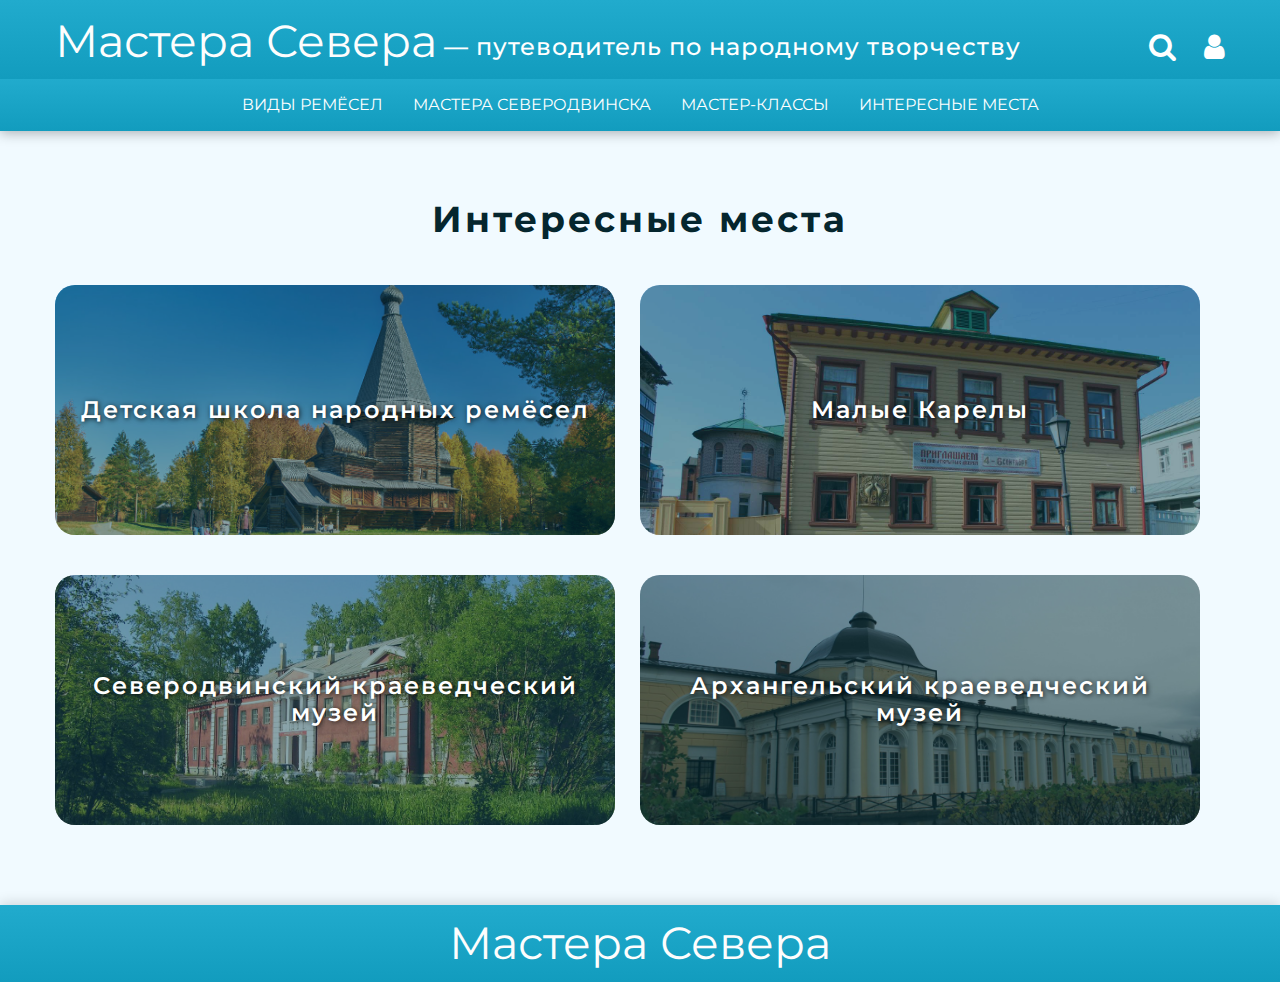
==== int-places.htm @ 3c2145d6 "Исправил фотографию в интересных местах" ====
<!DOCTYPE html>
<html lang="ru">
   <head>
      <meta charset="UTF-8">
      <meta name="viewport" content="width=device-width, initial-scale=1.0">
      <title>Интересные места</title>
      <link rel="preconnect" href="https://fonts.googleapis.com">
      <link rel="preconnect" href="https://fonts.gstatic.com" crossorigin>
      <link href="https://fonts.googleapis.com/css2?family=Montserrat:wght@400;700&display=swap" rel="stylesheet">
      <link rel="stylesheet" href="css/font-awesome.css">
      <link rel="stylesheet" href="css/normalize.css">
      <link rel="stylesheet" href="styles.css">
      <link rel="stylesheet" href="./css/card.css">
      <link rel="stylesheet" href="css/media.css">
   </head>
   <body>
      <div class="wrapper">
         <!-- "Хедер" сайта -->
      <header class="header">
         <div class="upper-header">
            <div class="center">
               <div class="upper-header__content">
                  <span class="site-title"><a href="./index.htm">Мастера Севера </a> <span>&nbsp;—&nbsp;путеводитель по народному творчеству</span></span>

                  <div class="user-block">
                     <a href="#"><i class="fa fa-search" aria-hidden="true"></i></a>
                     <a href="login.htm"><i class="fa fa-user" aria-hidden="true"></i></a>
                     <!-- <button class="m-menu">
                           <span class="line"></span>
                           <span class="line"></span>
                           <span class="line"></span>
                        </button> -->
                  </div>

                  <!-- <div class="upper-header_right">
                        <input type="text" class="search-input" placeholder="Поиск по сайту...">

                        <div class="log-panel">
                           <div class="entrance" aria-hidden="true">
                              <div class="modal-dialog">
                              <div class="modal-header">
                                 <h2>Вход</h2>
                                 <a href="#" class="btn-close closemodal" aria-hidden="true">&times;</a>
                              </div>
                              <div class="modal-body">
                                 <input type="text" name="user" placeholder="Логин" size="20" /><br>
                                 <input type="text" name="pass" placeholder="Пароль" size="20" /></div>
                              <div class="modal-footer">
                              
                                 <a href="#" class="btn">Войти</a>
                              </div>
                              </div>
                           </div>

                           <div class="registration" aria-hidden="true">
                              <div class="modal-dialog">
                              <div class="modal-header">
                                 <h2>Регистрация</h2>
                                 <a href="#" class="btn-close closemodal" aria-hidden="true">&times;</a>
                              </div>
                              <div class="modal-body">
                                 <input type="text" name="user" placeholder="Логин" size="20" /><br>
                                 <input type="text" name="pass" placeholder="Пароль" size="20" /></div>
                              <div class="modal-footer">
                              
                                 <a href="#" class="btn">Зарегистрироваться</a>
                              </div>
                              </div>
                           </div>
                           
                           <a href="#" class="nav-link modal-enter">Вход</a>
                           <a href="#" class="nav-link modal-reg">Регистрация</a>
                        </div>
                     </div> -->
               </div>
            </div>
         </div>

         <nav class="header-nav">
            <input type="checkbox" name="toggle" id="menu" class="menu-toggle">
            <label for="menu" class="menu-toggle"><i class="fa fa-bars"></i>Меню</label>
            <ul class="header-list">
               <!-- <li class="header-item">
                  <a href="./index.htm">Новости</a>
               </li> -->
               <li class="header-item">
                  <a href="top.htm">Виды ремёсел</a>
               </li>
               <!-- <li class="header-item">
                  <input type="checkbox" name="toggle" class="submenu-toggle" id="sub_m1">
                  <a href="top.htm">Виды изделий</a>
                  <label for="sub_m1" class="submenu-toggle"><i class="fa"></i></label>
                  <ul class="dropdown-list">
                     <li class="dropdown-item">
                        <a href="toys.htm">Игрушки</a>
                     </li>
                     <li class="dropdown-item">
                        <a href="#">Одежда</a>
                        <ul>
                           <li><a href="#">Юбки</a></li>
                           <li><a href="#">Брючки</a></li>
                           <li><a href="#">Сарафаны</a></li>
                        </ul>
                     </li>
                  </ul>
               </li>               
               <li class="header-item">
                  <input type="checkbox" name="toggle" class="submenu-toggle" id="sub_m2">
                  <a href="materials.htm">Материалы</a>
                  <label for="sub_m2" class="submenu-toggle"><i class="fa"></i></label>
                  <ul class="dropdown-list">
                     <li class="dropdown-item">
                        <a href="#">Древесина</a>
                     </li>
                     <li class="dropdown-item">
                        <a href="#">Мягкие материалы</a>
                     </li>
                  </ul>
               </li> -->
               <li class="header-item">
                  <!-- <input type="checkbox" name="toggle" class="submenu-toggle" id="sub_m3"> -->
                  <a href="./masters.htm">Мастера Северодвинска</a>
                  <!-- <label for="sub_m3" class="submenu-toggle"><i class="fa"></i></label> -->
                  <!-- <ul class="dropdown-list">
                           <li class="dropdown-item">
                              <a href="./balabanova.htm">Балабанова Ирина</a>
                           </li>
                           <li class="dropdown-item">
                              <a href="./gordon.htm">Гордон Елена</a>
                           </li>
                           <li class="dropdown-item">
                              <a href="./primakova.htm">Примакова Наталья</a>
                           </li>
                           <li class="dropdown-item">
                              <a href="./savchenko.htm">Савченко Лариса</a>
                           </li>
                           <li class="dropdown-item">
                              <a href="./torchova.htm">Торохова Анна</a>
                           </li>
                        </ul> -->
               </li>
               <!-- <li class="header-item">
                  <a href="#">Ярмарка Талантов</a>
               </li> -->
               <li class="header-item">
                  <a href="./master-class.htm">Мастер-классы</a>
               </li>
               <li class="header-item">
                  <a href="int-places.htm">Интересные места</a>
               </li>
               <li class="header-item user">
                     <a href="#" title="Поиск по сайту"><i class="fa fa-search" aria-hidden="true"></i></a>
                     <a href="login.htm" title="Об авторе"><i class="fa fa-user" aria-hidden="true"></i></a>
               </li>
            </ul>
         </nav>
      </header>

         <!-- Основной контент -->
         <main class="main">
            <div class="center">
               <div class="places">
                  <h1 class="places__title title">Интересные места</h1>
                  <div class="places__row">
                     <a href="http://школа-ремесел.рф/" target="_blank" id="ip-1" class="places__block">
                        <h2 class="block__title">Детская школа народных ремёсел</h2>
                     </a>
                     <a href="https://www.korely.ru/" target="_blank" id="ip-2" class="places__block">
                        <h2 class="block__title">Малые Карелы</h2>
                     </a>
                     <a href="http://musey29.ru/" id="ip-3" class="places__block">
                        <h2 class="block__title">Северодвинский краеведческий музей</h2>
                     </a>
                     <a href="https://kraeved29.ru/" id="ip-4" class="places__block">
                        <h2 class="block__title">Архангельский краеведческий музей</h2>
                     </a>
                  </div>
               </div>
            </div>
         </main>  
         
         <!-- Подвал сайта -->
         <footer class="footer">
            <div class="upper-footer">
               <div class="center">                  
                  <a class="footer-title" href="./index.htm">Мастера Севера</a>
               </div>
            </div>
         </footer>
      </div>
   <!-- Подключение скриптов -->
   <script src="js/mixitup.min.js"></script>
   <script src="js/main.js" defer></script>
   <script src="js/card.js" defer></script>
   <script>
      var mixer = mixitup(".types__row");
   </script>
   </body>
</html>
---- styles.css ----
/********** Глобальные свойства **********/
*::selection {
   background: rgb(0, 5, 48);
   color: #fff;
}

* {
   box-sizing: border-box;
   margin: 0;
   padding: 0;
}

body {
   font-family: sans-serif;
   line-height: 1.375rem;
   background-color: #f1faff;
   padding-top: 9.025rem;
   font-family: 'Montserrat', sans-serif;
}

body.lock {
   overflow: hidden;
}

html, body {
   height: 100%;
}

.nav-link:link,
.nav-link:visited {
   text-decoration: none;
   font-weight: 600;
   color: #fff;
}

.nav-link:hover,
.nav-link:active {
   text-decoration: underline;
}

.wrapper {
   min-height: 100%;
   display: flex;
   flex-direction: column;
}

.center {
   max-width: 1200px;
   padding: 0px 15px;
   margin: 0 auto;
}

[class*="__container"] {
   max-width: 1200px;
   padding: 0 15px;
   margin: 0 auto;
}

.clearfix {
   clear: both;
}

/********** Скроллбар **********/
::-webkit-scrollbar-button {
   background-image: url('');
   background-repeat: no-repeat;
   width: 6px;
   height: 0px
}

::-webkit-scrollbar-track {
   background-color: #f1faff;
   box-shadow: 0px 0px 3px rgb(190, 190, 190) inset;
   border-radius: 5px;
}

::-webkit-scrollbar-thumb {
   -webkit-border-radius: 5px;
   border-radius: 5px;
   background-color: #004d7ac0;
   background-image: url('https://yraaa.ru/_pu/24/59610063.png');
   background-position: center;
   background-repeat: no-repeat;
}

::-webkit-scrollbar-thumb:hover {
   background-color: #004e7a;
}

::-webkit-resizer {
   background-image: url('');
   background-repeat: no-repeat;
   width: 7px;
   height: 0px;
   border-radius: 5px;
}

::-webkit-scrollbar {
   width: 9px;
   border-radius: 5px;
}

/********** Верхний хедер **********/
.header {
   color: #fff;
   position: fixed;
   top: 0;
   left: 0;
   width: 100%;
   z-index: 3;
   box-shadow: 0px 2px 12px rgba(0, 0, 0, 0.3);
   transition: transform .5s ease;
}

.upper-header {
   background: -webkit-linear-gradient(top, #21ABCD 0%, #0c6b83 100%);
   background: -moz-linear-gradient(top, #21ABCD 0%, #129CBE 100%);
   background: -o-linear-gradient(top, #21ABCD 0%, #129CBE 100%);
   background: -ms-linear-gradient(top, #21ABCD 0%, #129CBE 100%);
   background: linear-gradient(to bottom, #21ABCD 0%, #129CBE 100%);
}

.upper-header__content {   
   line-height: 3.4375rem;
   display: flex;
   justify-content: space-between;
   padding: 1.2rem 0 0 0;
}

.header_hidden {
   transform: translateY(-4.91875rem);
}

.upper-header_right {
   display: flex;
   align-items: center;
   justify-content: flex-end;
}

.search-input {
   width: 80%;
   border-radius: 0.3125rem;
   border: 3px solid #c2e9ff;
   padding: 0.3125rem 1.875rem 0.3125rem 1rem;
   margin-right: 2rem;
   background: url(img/search__icon.svg) no-repeat;
   background-position: right 0.75rem center;
   background-color: #c2e9ff;
   color: #6d6d6d;
   outline: none;
   transition: background .5s ease;
}

.search-input.submenu {
   display: none;
}

.search-input:focus {
   background-color: #fff;
}
.site-title {
   display: flex;
}
.site-title a {
   font-size: 2.8rem;
   color: #fdfdfd;
   text-decoration: none;
   transition: text-shadow .3s ease;
   line-height: 1;
}

.site-title a:hover {
   text-shadow: 0 4px 4px #00389C;
   transition: all 0.4s ease-in-out;
}

.site-title span {
   font-size: 24px;
   font-weight: 500;
   letter-spacing: 1px;
}
.user-block>a {
   color: #fff;
   font-size: 1.8rem;
   transition: text-shadow .3s ease;
   position: relative;
}

.user-block>a:hover {
   text-shadow: 0 4px 4px #00389C;
   transition: all 0.2s ease-in-out;
}
.user-block>a:after {
   content: '';
   opacity: 0;
   transform: translateY(-100%);
}
.user-block>a:first-child:hover:after,
.user-block>a:last-child:hover:after {
   position: absolute;
   font-size: 16px;
   white-space: nowrap;
   top: 20px;
   right: -50px;
   text-shadow: none;
   opacity: 1;
   transform: translateY(0);
   transition: all 0.35s ease;
}
.user-block>a:first-child:hover:after {
   content: "Поиск по сайту";
}
.user-block>a:last-child:hover:after {
   content: "Об авторе";
}


.user-block>a:last-of-type {
   margin-left: 1.5rem;
}

/********** Нижний хедер **********/
.header-nav {
   background: -webkit-linear-gradient(top, #21ABCD 0%, #129CBE 100%);
   background: -moz-linear-gradient(top, #21ABCD 0%, #129CBE 100%);
   background: -o-linear-gradient(top, #21ABCD 0%, #129CBE 100%);
   background: -ms-linear-gradient(top, #21ABCD 0%, #129CBE 100%);
   background: linear-gradient(to bottom, #21ABCD 0%, #129CBE 100%);
}

.header-nav ul,
.header-nav ol {
   list-style: none;
}

.header-nav>ul {
   display: flex;
   justify-content: center;
}

.header-nav>ul li {
   position: relative;
}

.header-nav>ul li a {
   display: block;
   background: -webkit-linear-gradient(top, #21ABCD 0%, #129CBE 100%);
   background: -moz-linear-gradient(top, #21ABCD 0%, #129CBE 100%);
   background: -o-linear-gradient(top, #21ABCD 0%, #129CBE 100%);
   background: -ms-linear-gradient(top, #21ABCD 0%, #129CBE 100%);
   background: linear-gradient(to bottom, #21ABCD 0%, #129CBE 100%);
   padding: 15px;
   color: #ffffff;
   text-decoration: none;
   text-transform: uppercase;
   transition: all 0.3s ease;
}

.header-nav li a:hover {
   background: #073c49;
   box-shadow: 1px 5px 10px -5px black;
}

.header-nav li ul {
   position: absolute;
   min-width: 11.25rem;
   opacity: 0;
   display: none;
}

.header-nav li>ul li a {
   padding: 10px;
   text-transform: none;
   background: #0d7a96;
}

.header-nav li>ul li ul {
   position: absolute;
   right: -11.25rem;
   top: 0;
}

.header-nav li:hover>ul {
   display: block;
   opacity: 1;
}
/********** Карусель **********/
.owl-slide {
   position: relative;
}

.owl-slide:after {
   content: '';
   width: 100%;
   height: 100%;
   position: absolute;
   left: 0;
   top: 0;
   z-index: 1;
   background: #073c4977;
   transition: all 0.45s ease-out;
}

.owl-slide img {
   object-fit: cover;
   object-position: 50% 20%;
   height: 60vh;
}

.master-carousel {
   border-radius: 8px;
   max-width: 70vw;
   margin: auto;
}

.master-carousel img {
   border-radius: 8px;
   object-fit: cover;
   max-width: 100%;
   height: 35vh;
}

.owl-slide-text {
   font-family: "Montserrat";
   z-index: 2;
   display: inline-block;
   line-height: 120%;
   position: absolute;
   right: 5%;
   bottom: 5%;
   font-size: 1.5rem;
   color: #fff;
   background: #129cbec5;
   border: 2px solid #129cbec5;
   border-radius: 5px 25px 5px 25px;
   padding: 0.8rem 1.2rem;
   text-decoration: none;
   transition: all 0.2s ease-in-out;
}
.owl-slide-text:hover {
   background: #0e7994c5;
   text-shadow: 1px 1px 8px rgba(0, 0, 0, 0.6);
}

.master-slide-text {
   text-align: center;
   font-size: 1.2rem;
   font-weight: 500;
   line-height: 25px;
}

.owl-nav {
   position: absolute;
   width: 100%;
   height: 0px;
   top: 50%;
   z-index: 999;
}

.owl-next,
.owl-prev {
   position: absolute;
   top: -25px;
   width: 3rem;
   height: 3rem;
   border-radius: 50%;
   background: rgba(255, 255, 255, 0.4);
   text-align: center;
}

.owl-next:hover,
.owl-prev:hover {
   background: rgba(255, 255, 255, 0.8);
}

.owl-next {
   right: 10px;
}

.owl-prev {
   left: 10px;
}

.owl-prev span,
.owl-next span {
   font-size: 2.5rem;
   color: #004e7a;
}

/********** Основной контент **********/
.main,
.page {
   flex: 1 1 auto;
}
.main-index .center {
   max-width: 920px;
}
.site__greetings {
   color: #094352;
   text-align: justify;
}
.site__greetings .first {
   text-align: center;
   font-size: 1.7rem;
   font-weight: 700;
   margin-bottom: 1.5rem;
   margin-top: 1rem;
   line-height: 110%;
}


/* .post {
   font-family: -apple-system, BlinkMacSystemFont, 'Segoe UI', Roboto, Oxygen, Ubuntu, Cantarell, 'Open Sans', 'Helvetica Neue', sans-serif;
   background: #FFFFFF;
   box-shadow: 0px 2px 8px rgba(0, 0, 0, 0.15);
   border-radius: 5px;
   margin: 2rem 0;
   padding: 1.5rem;
}

.post-header {
   display: flex;
   justify-content: space-between;
   margin-bottom: 1rem;
}

.post-button {
   background-color: #fff;
   border: none;
}

.post-info {
   display: flex;
   align-items: center;
}

.user-avatar {
   width: 3rem;
   height: 3rem;
   margin-right: 0.75rem;
}

.post-author {
   width: 100%;
   color: #36220e;
   font-weight: bold;
   text-decoration: none;
}

.post-author:hover {
   width: 100%;
   color: #129CBE;
   font-weight: bold;
   text-decoration: none;
}

.user {
   display: flex;
}

.post-text {
   color: #595959;
   margin-bottom: 1rem;
   padding-right: 1.5rem;
}

.post-text a {
   color: #004e7a;
   text-decoration: underline;
}

.post-text a:hover {
   text-decoration: none;
}

.post-image {
   display: block;
   border: 1px solid #BFBFBF;
   filter: drop-shadow(0px 4px 4px rgba(0, 0, 0, 0.25));
   border-radius: 4px;
   width: 100%;
   margin: 0 auto;
}

.post-footer {
   display: flex;
   flex-wrap: wrap;
   justify-content: space-around;
}

.post-button-icon {
   width: 1.5rem;
   height: 1.5rem;
}

.post-footer::before {
   content: "";
   height: 1px;
   width: 100%;
   max-width: 100%;
   background-color: #E8E8E8;
   margin-bottom: 1rem;
   margin-top: 1rem;
} */

/********** Модальные окна **********/
.popup {
   position: fixed;
   width: 100%;
   height: 100%;
   top: 0;
   left: 0;
   z-index: 34;
   background: #0b3e4bb6;
   visibility: hidden;
   opacity: 0;
   transition: all 0.4s ease-in-out;
   overflow-x: hidden;
   overflow-y: auto;
   padding: 0 0 5% 0;
}
.popup.open {
   visibility: visible;
   opacity: 1;
}
.popup.open .popup__content {
   transform: translate(0, 0);
}
.popup__body {
   display: flex;
   min-height: 100%;
   align-items: center;
   justify-content: flex-start;
   flex-direction: column;
   padding: 10% 15px 0 15px;
}

.popup__content {
   background-color: rgb(240, 240, 240);
   max-width: 1100px;
   padding: 0.5rem 2rem 2rem;
   border-radius: 8px;
   position: relative;
   transform: translate(0, -100%);
   transition: all 0.4s ease-in-out;
}
.popup__info p {
   text-indent: 0.5rem;
   text-align: justify;
}
.popup__middle {
   display: flex;
   justify-content: space-between;
}
.popup__img {
   flex: 0 1 40%;
   box-shadow: 2px 2px 5px 5px rgba(60, 60, 60, 0.25);
   border-radius: 5px;
}
.popup__info {
   flex: 0 1 58%;
}
/* .popup__img img {
   width: 40%;
   float: right;
   box-shadow: 0 0 5px 5px rgba(63, 63, 63, 0.2);
   border-radius: 5px;
   object-fit: cover;
} */

.popup__header {
   text-align: center;
   margin-bottom: 2rem;
   line-height: 1.8rem;
}
.popup__close {
   position: absolute;
   top: 1rem;
   right: 1rem;
}
/* .btn-close {
   color: #004d7abd;
   font-size: 1.875rem;
   text-decoration: none;
   padding: 15px;
   position: absolute;
   right: 7px;
   top: 0;
}

.btn-close:hover {
   color: #004e7a;
}

.entrance.opened .modal-dialog,
.registration.opened .modal-dialog {
   transform: translateY(300%)
}

.modal-dialog {
   background: #fefefe;
   border: #333333 solid 0px;
   border-radius: 10px;
   padding: 5px;
   margin-left: -200px;
   text-align: center;
   position: fixed;
   left: 50%;
   top: -100%;
   z-index: 11;
   width: 28%;
   box-shadow: 0 5px 10px rgba(0, 0, 0, 0.3);
   transform: translate(0, -300%);
   transition: transform 0.7s ease;
}

.modal-body {
   padding: 20px;
}

.modal-body input {
   width: 80%;
   padding: 10px 15px;
   border: 1px solid #ddd;
   color: #888;
   outline: 0;
   font-weight: bold;
   margin-top: 10px;
   border-radius: 10px;
}

.modal-header,
.modal-footer {
   padding: 10px 20px;
}

.modal-header {
   border-bottom: #eeeeee solid 1px;
}

.modal-header h2 {
   font-size: 1.25rem;
   color: #333;
}

.btn {
   background: #004d7abd;
   border-radius: 4px;
   color: #fff;
   display: inline-block;
   text-align: center;
   transition: background .5s ease;
   line-height: 2.5rem;
   padding: 0 1.5rem 0 1.5rem;
}

.btn:hover {
   background: #004e7a;
} */

/********** Подвал сайта **********/
.upper-footer {
   /* width: 100%; */
   background: -webkit-linear-gradient(top, #21ABCD 0%, #129CBE 100%);
   background: -moz-linear-gradient(top, #21ABCD 0%, #129CBE 100%);
   background: -o-linear-gradient(top, #21ABCD 0%, #129CBE 100%);
   background: -ms-linear-gradient(top, #21ABCD 0%, #129CBE 100%);
   background: linear-gradient(to bottom, #21ABCD 0%, #129CBE 100%);
   padding: 1rem;
   box-shadow: 0px -2px 12px rgba(0, 0, 0, 0.15);
   margin-top: 5rem;
   display: flex;
   align-items: center;
   justify-content: center;
}
.footer-title {
   font-size: 2.8rem;
   color: #fdfdfd;
   text-decoration: none;
   transition: text-shadow .3s ease;
   line-height: 1;
}
.footer-title:hover {
   text-shadow: 0 4px 4px #00389C;
   transition: all 0.4s ease-in-out;
}
@media(max-width: 360px) {
   .footer-title {
      font-size: 2rem;
   }
}

/* .footer .center {
      display: flex;
      align-items: center;
      justify-content: space-between;
   } */
.foot-list {
   list-style-type: none;
   display: flex;
   justify-content: center;
}

.foot-item:not(:last-child) {
   margin-right: 2rem;
}

.foot-contact ul li i {
   margin-right: 0.5rem;
   font-size: 1.6rem;
   color: #00225e;
}

/* .foot-header {
   font-family: -apple-system, BlinkMacSystemFont, 'Segoe UI', Roboto, Oxygen, Ubuntu, Cantarell, 'Open Sans', 'Helvetica Neue', sans-serif;
   color: #003553;
   font-size: 1.4rem;
   margin-bottom: 0.2rem;
} */
/* .foot-contact ul li:not(:last-child) {
   margin-bottom: 0.8rem;
} */
.lower-footer {
   background: linear-gradient(to bottom, #003366 0%, #002457 100%);
   background: -webkit-gradient(linear, left top, left bottom, color-stop(0%, #003366), color-stop(100%, #002457));
   background: -webkit-linear-gradient(top, #003366 0%, #002457 100%);
   background: -moz-linear-gradient(top, #003366 0%, #002457 100%);
   background: -o-linear-gradient(top, #003366 0%, #002457 100%);
   background: -ms-linear-gradient(top, #003366 0%, #002457 100%);
   padding-right: 2rem;
   text-align: right;
   color: lightgrey;
   font-family: monospace;
}

.m-menu {
   flex-direction: column;
   border: none;
   width: 16px;
   height: 16px;
   background-color: transparent;
   justify-content: space-around;
   margin-left: 4px;
   display: none;
}

.m-menu .line {
   width: 100%;
   height: 2px;
   background: #fff;
}

/********** Карточки направлений **********/
.title {
   text-align: center;
   color: #05262e;
   font-weight: 700;
   margin-top: 3.5rem;
   margin-bottom: 2.8rem;
   font-size: 36px;
   line-height: 110%;
   letter-spacing: 3px;
}

.types__row,
.masters__row {
   display: flex;
   flex-wrap: wrap;
}

#im-1 {
   background: url(img/types/1.webp) top center/cover no-repeat;
}
#mr-1,
#pi-1 {
   background: url(img/masters/balabanova.jpg) center 20%/cover no-repeat;
}
#ip-1 {
   background: url(img/int-places/01.jfif) center center/cover no-repeat;
}
#im-2 {
   background: url(img/types/2.webp) top center/cover no-repeat;
}
#ip-2 {
   background: url(img/int-places/02.jpg) top center/cover no-repeat;
}
#mr-2,
#pi-2 {
   background: url(img/masters/gordon.jpg) center 20%/cover no-repeat;
}
#im-3 {
   background: url(img/types/3.webp) top center/cover no-repeat;
}
#ip-3 {
   background: url(img/int-places/03.jfif) center center/cover no-repeat;
}
#mr-3,
#pi-3 {
   background: url(img/masters/primakova.jpg) center 10%/cover no-repeat;
}
#im-4 {
   background: url(img/types/4.webp) top center/cover no-repeat;
}
#ip-4 {
   background: url(img/int-places/04.jpg) center center/cover no-repeat;
}
#mr-4 {
   background: url(img/masters/savchenko.jpg) center 20%/cover no-repeat;
}
#pi-4 {
   background: url(img/masters/savchenko-main.jpg) center 20%/cover no-repeat;
}
#im-5 {
   background: url(img/types/5.webp) top center/cover no-repeat;
}
#mr-5 {
   background: url(img/masters/torochova.jpg) center 20%/cover no-repeat;
}
#pi-5 {
   background: url(img/masters/torochova-main.jpg) center 20%/cover no-repeat;
}
#im-6 {
   background: url(img/types/6.webp) top center/cover no-repeat;
}
#im-7 {
   background: url(img/types/7.webp) top center/cover no-repeat;
}
#im-8 {
   background: url(img/types/8.webp) top center/cover no-repeat;
}
#im-9 {
   background: url(img/types/9.webp) top center/cover no-repeat;
}
#im-10 {
   background: url(img/types/10.webp) top center/cover no-repeat;
}
#im-11 {
   background: url(img/types/11.webp) top center/cover no-repeat;
}
#im-12 {
   background: url(img/types/12.webp) top center/cover no-repeat;
}
#im-13 {
   background: url(img/types/13.webp) top center/cover no-repeat;
}
#im-14 {
   background: url(img/types/14.webp) top center/cover no-repeat;
}
#im-15 {
   background: url(img/types/15.webp) top center/cover no-repeat;
}

.types__row .block,
.masters__row .block {
   text-decoration: none;
   width: 31.333333%;
   height: 250px;
   overflow: hidden;
   margin-bottom: 2%;
   margin-right: 2%;
   position: relative;
   border-radius: 2%;
   box-shadow: 0 0 10px 5px rgba(0, 0, 0, 0.2);
}
.masters__row .block {
   height: 320px;   
   width: 31.333333%;
   display: flex;
   flex-direction: column;
   align-items: center;
   justify-content: flex-end;
   padding-bottom: 5%;
}
.types__row .block:after,
.masters__row .block:after {
   content: '';
   width: 100%;
   height: 100%;
   position: absolute;
   left: 0;
   top: 0;
   z-index: 1;
   transition: all 0.35s ease;
   background: #073c4977;
}
.types__row .block:hover,
.masters__row .block:hover {
   box-shadow: 0 0 10px 5px rgba(0, 0, 0, 0.4);
   transition: all 0.4s ease;
}
.masters__row .block:hover .block__info {
   opacity: 1;
   visibility: visible;
   transform: translate(0, 0);
}
.types__row .block:hover:after {
   background: #073c4948;
}

.types__row .block__title {
   text-align: center;
   color: #fff;
   font-family: "Montserrat";
   font-weight: 600;
   letter-spacing: 2px;
   position: relative;
   top: 50%;
   left: 50%;
   z-index: 2;
   transform: translate(-50%, -50%);
   user-select: none;
   text-shadow: 1px 1px 5px rgba(0, 0, 0, 0.8);
   line-height: 110%;
   padding: 0 1rem;
}
.masters__row .block__info,
.masters__row .block__title {
   position: relative;
   z-index: 2;
   color: #fff;
   text-shadow: 1px 1px 5px rgba(0, 0, 0, 0.8);
}
.masters__row .block__title {
   text-align: center;
   padding-bottom: 1.2rem;
}
.masters__row .block__info {
   opacity: 0;
   visibility: hidden;
   transform: translate(0, 100%);
   transition: all 0.4s ease-in-out;
}

.masters__row .block__info i {
   padding-right: 0.5rem;
}

.masters__row .block__info p:not(:last-child) {
   padding-bottom: 0.2rem;
}

.masters__row .block__info p:first-child {
   padding-bottom: 1.2rem;
}
.masters__row .block__info p:not(:first-child) {
   text-align: center;
}
.masters__row .block__info span {
   font-weight: 600;
}

.types__filters {
   padding-bottom: 1rem;
}

.filters__title {
   text-align: left;
   color: #05262e;
   font-weight: 700;
   margin-bottom: 0.4rem;
   line-height: 105%;
}

.types__button {
   outline: none;
   background: #1a849e;
   border: none;
   border-radius: 30px;
   padding: 8px 15px;
   margin-bottom: 1%;
   color: #fff;
   transition: all 0.35s ease-in-out;
}
.types__button:hover {
   cursor: pointer;
   background: #1a849ed2;
}
.types__button:focus,
.types__button:visited {
   background: #0b3b47;
}

.types__button:not(:last-child) {
   margin-right: 0.5rem;
}

.gallery-item {
   margin: 20px 15px 0;
   display: inline-block;
   max-width: 30%;
}
.gallery-item img {
   max-width: 100%;
}

/* Мастер-классы */
.master-class {
}
.master-class__body {
}
.item-master-class {
   display: flex;
   align-items: center;
   justify-content: space-between;
   padding: 1.5rem 2rem;
   background-color: #efefef;
   box-shadow: 0 5px 20px rgba(0, 0, 0, 0.1);
   transition: box-shadow 0.6s ease;
   border-radius: 5px;
   margin-bottom: 30px;
}
.master-class__item:hover {
   box-shadow: 0 5px 20px rgba(0, 0, 0, 0.3);
}
.item-master-class__title {
   margin-bottom: 1.2em;
}
.item-master-class__link-title {
   color: #05262e;
   font-weight: 700;
   text-decoration: none;
}
.item-master-class__link-title:hover {
   text-decoration: underline;
}
.item-master-class__text {
   padding-right: 30px;
   flex: 0 1 600px;
}
.item-master-class__image {
   flex: 1 0 350px;
}
.item-master-class__image img {
   max-width: 100%;
   object-fit: contain;
   border-radius: 2px;
}

/* Интересные места */
.places {
}
.places__row {
   display: grid;
   grid-template-columns: repeat(auto-fit, minmax(290px, calc(50% - 25px)));
   row-gap: 40px;
   column-gap: 25px;
}
.places__block {
   display: flex;
   align-items: center;
   justify-content: center;
   height: 250px;
   text-decoration: none;
   position: relative;
   z-index: 2;
   border-radius: 20px;
   transition: box-shadow 0.4s ease;
}
.block__title {
   color: #fff;
   font-family: "Montserrat";
   font-weight: 600;
   letter-spacing: 2px;
   user-select: none;
   text-shadow: 1px 1px 5px rgba(0, 0, 0, 0.8);
   line-height: 110%;
   padding: 0 1rem;
   position: relative;
   z-index: 2;
   text-align: center;
}
.places__block::after {
   content: '';
   width: 100%;
   height: 100%;
   position: absolute;
   left: 0;
   top: 0;
   z-index: 1;
   transition: background 0.35s ease;
   background: #073c4977;
   border-radius: 20px;
}

.places__block:hover::after {
   background: #073c4948;
}

.places__block:hover {
   box-shadow: 0 0 10px 5px rgba(0, 0, 0, 0.4);
}
---- css/card.css ----
.card-section {
   flex: 1 1 auto;
}
.cards {
   display: flex;
   flex-wrap: wrap;
   padding-top: 2rem;
}
.card > * {
   margin: 0;
   padding: 0;
   box-sizing: border-box;
}
.card-link {
   flex: 0 1 32.5%;
   text-decoration: none;
   margin-bottom: 1.25%;
}
.card-link > div {
   -webkit-box-shadow: 2px 1px 2px 0 rgb(7 60 73 / 40%);
   box-shadow: 2px 1px 2px 0 rgb(7 60 73 / 40%);
   transition: all 0.4s ease;
}
.card-link:not(:nth-child(3n)) {
   margin-right: 1.25%;
}
.card-link > div:hover {
   -webkit-box-shadow: 2px 8px 8px 0 rgb(7 60 73 / 7%), 2px 29px 26px 0 rgb(7 60 73 / 12%);
   box-shadow: 2px 8px 8px 0 rgb(7 60 73 / 7%), 2px 29px 26px 0 rgb(7 60 73 / 12%);
}
.card,
.card-link > div {
   margin-bottom: 2%;
   border-radius: 5px;
   background: linear-gradient(to bottom, #0095B6 0%, #0086A7 100%);
   background: -webkit-gradient(linear, left top, left bottom, color-stop(0%, #0095B6), color-stop(100%, #0086A7));
   background: -webkit-linear-gradient(top, #0095B6 0%, #0086A7 100%);
   background: -moz-linear-gradient(top, #0095B6 0%, #0086A7 100%);
   background: -o-linear-gradient(top, #0095B6 0%, #0086A7 100%);
   background: -ms-linear-gradient(top, #0095B6 0%, #0086A7 100%);
   color: #fff;
   font-family: -apple-system, BlinkMacSystemFont, 'Segoe UI', Roboto, Oxygen, Ubuntu, Cantarell, 'Open Sans', 'Helvetica Neue', sans-serif;
   overflow: hidden;
   transition: box-shadow .3s ease;
   text-align: center;
}
.card:hover {   
   box-shadow: 2px 2px 5px black;
}
   .card h1 {
      font-size: 1.4rem;
      margin: 0;
      text-transform: uppercase;
      position: absolute;
   }
   .card-link h2 {
      font-size: 1.25rem;
      font-weight: 700;
   }
   .card-description div:not(:last-child),
   .card-description_toys div:not(:last-child){
      margin-bottom: 0.5rem;
   }
   .card-description div a,
   .card-description_toys div a {
      color: #fff;
      margin-left: 0.2rem;
   }
   .card-description div a:hover,
   .card-description_toys div a:hover {
      text-decoration: none;
   }
   .card-description div i,
   .card-description_toys div i {
      font-size: 1.2rem;
   }
   .detailed {
      margin-top: 1rem;
   }
   .card-description .detailed a,
   .card-description_toys .detailed a {
      text-decoration: none;
      font-weight: bold;
      color: #fff;
      background: rgba(255, 255, 255, 0.15);
      transition: background .3s ease;
      padding: 0.25rem;
      border-radius: 5px;
   }
   .card-description .detailed a:hover,
   .card-description_toys .detailed a:hover {      
      background: rgba(255, 255, 255, 0.35);
   }
   .card-description::before {
      display: block;
      content: '';
      margin: 0.8rem auto 0.25rem auto;
      width: 100%;
      height: 1px;
      background-color: #d1d1d1;
   }
---- css/media.css ----
.header-nav [type="checkbox"],
.header-nav label.submenu-toggle{
   display: none;
}
.header-nav label.menu-toggle{
   background: -webkit-linear-gradient(top, #21ABCD 0%, #129CBE 100%);
   background: -moz-linear-gradient(top, #21ABCD 0%, #129CBE 100%);
   background: -o-linear-gradient(top, #21ABCD 0%, #129CBE 100%);
   background: -ms-linear-gradient(top, #21ABCD 0%, #129CBE 100%);
   background: linear-gradient(to bottom, #21ABCD 0%, #129CBE 100%);
   display: none;
   padding: 15px 30px;
   text-transform: uppercase;
   cursor: pointer;
   position: relative;
}
     .header-nav label.menu-toggle .fa{
      font-size: 1.125rem;
      margin-right: 0.5rem;
     }
    

/********** Медиа-запросы **********/
@media screen and (min-width: 800px) {
   .card {
      width: 32%;
   }
   .card:not(:nth-child(3n)) {
      margin-right: 2%;
   }
   .header-item.user {
      display: none;
   }

}
/* @media screen and (max-width: 1210px) {
   .header-nav > ul li a {
      padding: 0.8rem 1rem;
   }
} */
@media (max-width: 1100px) {
   .site-title span {
      font-size: 19px
   }
}
@media screen and (max-width: 1024px) {
   html {
      font-size: 14px;
   }
}
@media (max-width: 920px) {
   .site-title span {
      font-size: 14px
   }
}
@media all and (max-width: 800px){
   html {
      font-size: 12px;
   }
   .site-title {
      font-size: 1.8rem;
      padding-bottom: 1rem;
   }
   .foot-menu {
      display: none;
   }
   .header-nav{
      overflow: hidden;
   }
   .user-block {
      display: none;
   }
   .header-item.user {      
      display: flex;
      justify-content: center;
   }
   .header-item.user a {
      background: none;
      font-size: 20px;
   }
   .header-nav ul{
      display: block;
      max-height: 0;
      transition: max-height 0.5s;
   }
   .header-nav li>ul li ul{
      position: absolute;
      right: auto;
      top: auto;
   }
   .header-nav label.menu-toggle{
      display: block;
      font-size: 1.3rem;
   }
   input.menu-toggle:checked + label.menu-toggle{
      background: #0a5a6e;
   }
   input.menu-toggle:checked ~ ul,
   input.submenu-toggle:checked ~ ul {
      display: block;
      position: relative;
      max-height: 5000px;
      transition: max-height 2s ease-in;
   }
   .header-nav label.submenu-toggle{
      position: absolute;
      top: 0;
      right: 0;
      width: 75%;
      height: 100%;
      cursor: pointer;
      display: block;
   }
   input.submenu-toggle:checked ~ a{
      background: #0a5a6e;
   }
   .header-nav label.submenu-toggle .fa:before{
      content: "\f0d7";
      color: #fff;
   }
   .header-nav label.submenu-toggle .fa{
      position: absolute;
      top: 15px;
      right: 30px;
   }
   .header-nav input.submenu-toggle:checked ~ label.submenu-toggle .fa::before{
      content: "\f0d8";
      color: #ffffff;
   }
   .types__row .block,
   .masters__row .block {
      width: 48%;
   }
}
/* @media screen and (max-width: 640px) {
   .log-block {
      width: 80%;
   }
} */

@media(max-width: 767.98px) {
   .item-master-class {
      flex-direction: column;
   }
   .item-master-class__title {
      text-align: center;
   }
   .item-master-class__text {
      flex: 1 1 auto;
   }
   .item-master-class__image {
      overflow: hidden;
      flex: 1 1 auto;
      height: 250px;

      border-radius: 15px;
      margin-top: 30px;
   }
   .item-master-class__image img {
      border-radius: 15px;
   }
}
@media screen and (min-width: 425px) and (max-width: 800px) {
   .work {
      width: 32%;
      box-shadow: none;
   }
   .work:not(:nth-child(3n)) {
      margin-right: 2%;
   }
   .card {
      width: 49%;
   }
   .card:not(:nth-child(2n)) {
      margin-right: 2%;
   }
}
@media(max-width: 640px) {
   .places__row {
      grid-template-columns: 1fr;
      row-gap: 25px;
   }
}
@media (max-width: 600px) {
   .types__header {
      font-size: 30px;
   }
   .site-title span {
      display: none;
   }
   .masters__row .block {
      height: 250px;
      justify-content: center;
      padding-bottom: 0;
   }
   .masters__row .popup .popup__middle {
      flex-direction: column-reverse;
   }
   .masters__row .popup .popup__middle .popup__img {
      flex: 1 1 auto;
      height: 200px;
      margin-bottom: 1rem;
   }
   .masters__row .block .block__info {
      display: none;
   }
}
@media (max-width: 500px) {
   .types__header {
      font-size: 25px;
   }
   .types__button {
      font-size: 1.1rem;
   }
   .masters__row .block {
      height: 175px;
   }
}
@media screen and (max-width: 425px) {
   .types__header {
      font-size: 20px;
   }
   .types__row .block {
      height: 170px;
   }
   .types__row .block__title,
   .masters__row .block__title {
      font-size: 1.1rem;
      letter-spacing: normal;
      font-weight: 700;
   }
   .card {
      width: 49%;
   }
   .card:not(:nth-child(2n)) {
      margin-right: 2%;
   }
   .post {
      font-size: 1.2rem;
      line-height: 1.5rem;
   }
   /* .header-nav label.menu-toggle .fa{
      top: 0.9rem;
      left: 1.8rem;
   } */
   /* .card {
      width: 100%;
   } */
   /* .header-nav label.menu-toggle {
      padding: 8px 30px;
   } */
   .master-description > img {
      float: none;
      width: 80%;
      display: block;
      margin: 0.5rem auto;
   }
   .work {
      width: 49%;
   }
   .work:not(:nth-child(2n)) {
      margin-right: 2%;
   }
}
@media screen and (max-width: 340px) {
   .site-title {
      font-size: 1.2rem;
   }
   .foot-header {
      font-size: 1rem;
   }
}
@media (max-width: 330px) {
   .types__header {
      font-size: 17px;
   }
   .types__row .block {
      max-height: 165px;
   }
}
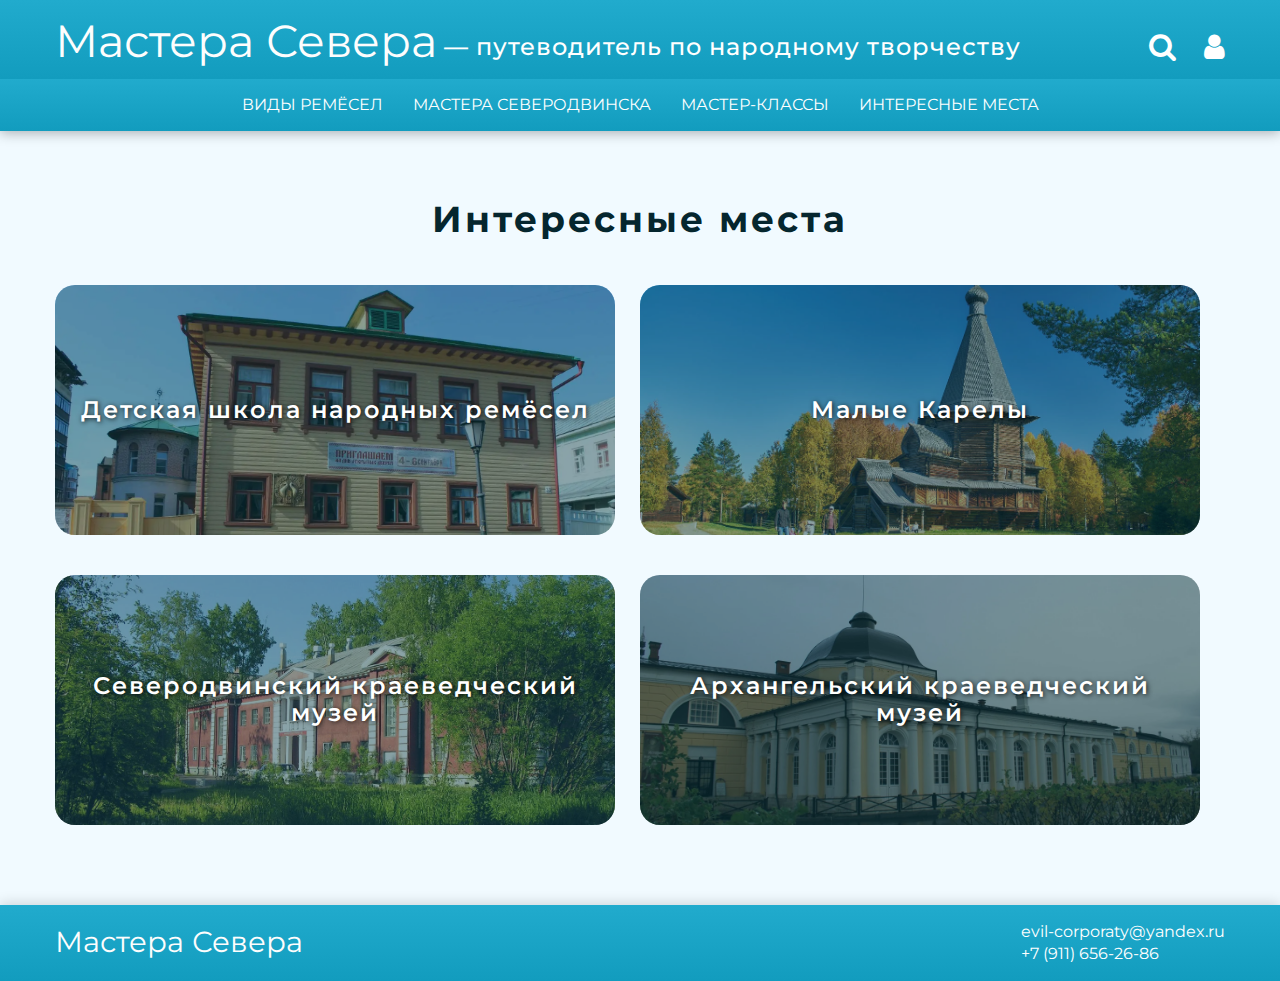
==== commit 222d4d96: "some changes" ====
--- a/int-places.htm
+++ b/int-places.htm
@@ -168,10 +168,10 @@
                      <a href="https://www.korely.ru/" target="_blank" id="ip-2" class="places__block">
                         <h2 class="block__title">Малые Карелы</h2>
                      </a>
-                     <a href="http://musey29.ru/" id="ip-3" class="places__block">
+                     <a href="http://musey29.ru/" target="_blank" id="ip-3" class="places__block">
                         <h2 class="block__title">Северодвинский краеведческий музей</h2>
                      </a>
-                     <a href="https://kraeved29.ru/" id="ip-4" class="places__block">
+                     <a href="https://kraeved29.ru/" target="_blank" id="ip-4" class="places__block">
                         <h2 class="block__title">Архангельский краеведческий музей</h2>
                      </a>
                   </div>
@@ -184,6 +184,10 @@
             <div class="upper-footer">
                <div class="center">                  
                   <a class="footer-title" href="./index.htm">Мастера Севера</a>
+                  <ul class="footer-list">
+                     <li class="footer-item"><a href="mailto:evil-corporaty@yandex.ru" class="footer-link">evil-corporaty@yandex.ru</a></li>
+                     <li class="footer-item"><a href="tel:79116562686" class="footer-link">+7 (911) 656-26-86</a></li>
+                  </ul>
                </div>
             </div>
          </footer>
--- a/styles.css
+++ b/styles.css
@@ -22,7 +22,8 @@
    overflow: hidden;
 }
 
-html, body {
+html,
+body {
    height: 100%;
 }
 
@@ -50,7 +51,7 @@
    margin: 0 auto;
 }
 
-[class*="__container"] {
+[class*='__container'] {
    max-width: 1200px;
    padding: 0 15px;
    margin: 0 auto;
@@ -65,7 +66,7 @@
    background-image: url('');
    background-repeat: no-repeat;
    width: 6px;
-   height: 0px
+   height: 0px;
 }
 
 ::-webkit-scrollbar-track {
@@ -109,18 +110,18 @@
    width: 100%;
    z-index: 3;
    box-shadow: 0px 2px 12px rgba(0, 0, 0, 0.3);
-   transition: transform .5s ease;
+   transition: transform 0.5s ease;
 }
 
 .upper-header {
-   background: -webkit-linear-gradient(top, #21ABCD 0%, #0c6b83 100%);
-   background: -moz-linear-gradient(top, #21ABCD 0%, #129CBE 100%);
-   background: -o-linear-gradient(top, #21ABCD 0%, #129CBE 100%);
-   background: -ms-linear-gradient(top, #21ABCD 0%, #129CBE 100%);
-   background: linear-gradient(to bottom, #21ABCD 0%, #129CBE 100%);
-}
-
-.upper-header__content {   
+   background: -webkit-linear-gradient(top, #21abcd 0%, #0c6b83 100%);
+   background: -moz-linear-gradient(top, #21abcd 0%, #129cbe 100%);
+   background: -o-linear-gradient(top, #21abcd 0%, #129cbe 100%);
+   background: -ms-linear-gradient(top, #21abcd 0%, #129cbe 100%);
+   background: linear-gradient(to bottom, #21abcd 0%, #129cbe 100%);
+}
+
+.upper-header__content {
    line-height: 3.4375rem;
    display: flex;
    justify-content: space-between;
@@ -148,7 +149,7 @@
    background-color: #c2e9ff;
    color: #6d6d6d;
    outline: none;
-   transition: background .5s ease;
+   transition: background 0.5s ease;
 }
 
 .search-input.submenu {
@@ -165,12 +166,12 @@
    font-size: 2.8rem;
    color: #fdfdfd;
    text-decoration: none;
-   transition: text-shadow .3s ease;
+   transition: text-shadow 0.3s ease;
    line-height: 1;
 }
 
 .site-title a:hover {
-   text-shadow: 0 4px 4px #00389C;
+   text-shadow: 0 4px 4px #00389c;
    transition: all 0.4s ease-in-out;
 }
 
@@ -179,24 +180,24 @@
    font-weight: 500;
    letter-spacing: 1px;
 }
-.user-block>a {
+.user-block > a {
    color: #fff;
    font-size: 1.8rem;
-   transition: text-shadow .3s ease;
+   transition: text-shadow 0.3s ease;
    position: relative;
 }
 
-.user-block>a:hover {
-   text-shadow: 0 4px 4px #00389C;
+.user-block > a:hover {
+   text-shadow: 0 4px 4px #00389c;
    transition: all 0.2s ease-in-out;
 }
-.user-block>a:after {
+.user-block > a:after {
    content: '';
    opacity: 0;
    transform: translateY(-100%);
 }
-.user-block>a:first-child:hover:after,
-.user-block>a:last-child:hover:after {
+.user-block > a:first-child:hover:after,
+.user-block > a:last-child:hover:after {
    position: absolute;
    font-size: 16px;
    white-space: nowrap;
@@ -207,25 +208,24 @@
    transform: translateY(0);
    transition: all 0.35s ease;
 }
-.user-block>a:first-child:hover:after {
-   content: "Поиск по сайту";
-}
-.user-block>a:last-child:hover:after {
-   content: "Об авторе";
-}
-
-
-.user-block>a:last-of-type {
+.user-block > a:first-child:hover:after {
+   content: 'Поиск по сайту';
+}
+.user-block > a:last-child:hover:after {
+   content: 'Об авторе';
+}
+
+.user-block > a:last-of-type {
    margin-left: 1.5rem;
 }
 
 /********** Нижний хедер **********/
 .header-nav {
-   background: -webkit-linear-gradient(top, #21ABCD 0%, #129CBE 100%);
-   background: -moz-linear-gradient(top, #21ABCD 0%, #129CBE 100%);
-   background: -o-linear-gradient(top, #21ABCD 0%, #129CBE 100%);
-   background: -ms-linear-gradient(top, #21ABCD 0%, #129CBE 100%);
-   background: linear-gradient(to bottom, #21ABCD 0%, #129CBE 100%);
+   background: -webkit-linear-gradient(top, #21abcd 0%, #129cbe 100%);
+   background: -moz-linear-gradient(top, #21abcd 0%, #129cbe 100%);
+   background: -o-linear-gradient(top, #21abcd 0%, #129cbe 100%);
+   background: -ms-linear-gradient(top, #21abcd 0%, #129cbe 100%);
+   background: linear-gradient(to bottom, #21abcd 0%, #129cbe 100%);
 }
 
 .header-nav ul,
@@ -233,22 +233,22 @@
    list-style: none;
 }
 
-.header-nav>ul {
+.header-nav > ul {
    display: flex;
    justify-content: center;
 }
 
-.header-nav>ul li {
+.header-nav > ul li {
    position: relative;
 }
 
-.header-nav>ul li a {
+.header-nav > ul li a {
    display: block;
-   background: -webkit-linear-gradient(top, #21ABCD 0%, #129CBE 100%);
-   background: -moz-linear-gradient(top, #21ABCD 0%, #129CBE 100%);
-   background: -o-linear-gradient(top, #21ABCD 0%, #129CBE 100%);
-   background: -ms-linear-gradient(top, #21ABCD 0%, #129CBE 100%);
-   background: linear-gradient(to bottom, #21ABCD 0%, #129CBE 100%);
+   background: -webkit-linear-gradient(top, #21abcd 0%, #129cbe 100%);
+   background: -moz-linear-gradient(top, #21abcd 0%, #129cbe 100%);
+   background: -o-linear-gradient(top, #21abcd 0%, #129cbe 100%);
+   background: -ms-linear-gradient(top, #21abcd 0%, #129cbe 100%);
+   background: linear-gradient(to bottom, #21abcd 0%, #129cbe 100%);
    padding: 15px;
    color: #ffffff;
    text-decoration: none;
@@ -268,19 +268,19 @@
    display: none;
 }
 
-.header-nav li>ul li a {
+.header-nav li > ul li a {
    padding: 10px;
    text-transform: none;
    background: #0d7a96;
 }
 
-.header-nav li>ul li ul {
+.header-nav li > ul li ul {
    position: absolute;
    right: -11.25rem;
    top: 0;
 }
 
-.header-nav li:hover>ul {
+.header-nav li:hover > ul {
    display: block;
    opacity: 1;
 }
@@ -321,7 +321,7 @@
 }
 
 .owl-slide-text {
-   font-family: "Montserrat";
+   font-family: 'Montserrat';
    z-index: 2;
    display: inline-block;
    line-height: 120%;
@@ -407,7 +407,6 @@
    margin-top: 1rem;
    line-height: 110%;
 }
-
 
 /* .post {
    font-family: -apple-system, BlinkMacSystemFont, 'Segoe UI', Roboto, Oxygen, Ubuntu, Cantarell, 'Open Sans', 'Helvetica Neue', sans-serif;
@@ -532,7 +531,7 @@
    align-items: center;
    justify-content: flex-start;
    flex-direction: column;
-   padding: 10% 15px 0 15px;
+   padding: 5% 15px 0 15px;
 }
 
 .popup__content {
@@ -569,8 +568,8 @@
 } */
 
 .popup__header {
-   text-align: center;
-   margin-bottom: 2rem;
+   margin-bottom: 1.5rem;
+   margin-top: 2rem;
    line-height: 1.8rem;
 }
 .popup__close {
@@ -661,40 +660,60 @@
 /********** Подвал сайта **********/
 .upper-footer {
    /* width: 100%; */
-   background: -webkit-linear-gradient(top, #21ABCD 0%, #129CBE 100%);
-   background: -moz-linear-gradient(top, #21ABCD 0%, #129CBE 100%);
-   background: -o-linear-gradient(top, #21ABCD 0%, #129CBE 100%);
-   background: -ms-linear-gradient(top, #21ABCD 0%, #129CBE 100%);
-   background: linear-gradient(to bottom, #21ABCD 0%, #129CBE 100%);
+   background: -webkit-linear-gradient(top, #21abcd 0%, #129cbe 100%);
+   background: -moz-linear-gradient(top, #21abcd 0%, #129cbe 100%);
+   background: -o-linear-gradient(top, #21abcd 0%, #129cbe 100%);
+   background: -ms-linear-gradient(top, #21abcd 0%, #129cbe 100%);
+   background: linear-gradient(to bottom, #21abcd 0%, #129cbe 100%);
    padding: 1rem;
    box-shadow: 0px -2px 12px rgba(0, 0, 0, 0.15);
    margin-top: 5rem;
-   display: flex;
-   align-items: center;
-   justify-content: center;
 }
 .footer-title {
-   font-size: 2.8rem;
+   font-size: 1.8rem;
    color: #fdfdfd;
    text-decoration: none;
-   transition: text-shadow .3s ease;
+   transition: text-shadow 0.3s ease;
    line-height: 1;
 }
 .footer-title:hover {
-   text-shadow: 0 4px 4px #00389C;
+   text-shadow: 0 4px 4px #00389c;
    transition: all 0.4s ease-in-out;
 }
-@media(max-width: 360px) {
+@media (max-width: 360px) {
    .footer-title {
       font-size: 2rem;
    }
 }
 
-/* .footer .center {
-      display: flex;
+.footer .center {
+   display: flex;
+   align-items: center;
+   justify-content: space-between;
+}
+
+.footer-list {
+   list-style: none;
+}
+
+.footer-link {
+   color: #fff;
+   text-decoration: none;
+}
+.footer-link:hover {
+   text-decoration: underline;
+}
+@media (max-width: 480px) {
+   .footer .center {
+      flex-direction: column;
       align-items: center;
-      justify-content: space-between;
-   } */
+      gap: 20px;
+   }
+   .footer-item {
+      text-align: center;
+   }
+}
+/*
 .foot-list {
    list-style-type: none;
    display: flex;
@@ -773,51 +792,51 @@
 }
 #mr-1,
 #pi-1 {
-   background: url(img/masters/balabanova.jpg) center 20%/cover no-repeat;
+   background: url(img/masters/balabanova.webp) center 20% / cover no-repeat;
 }
 #ip-1 {
-   background: url(img/int-places/01.jfif) center center/cover no-repeat;
+   background: url(img/int-places/02.webp) top center/cover no-repeat;
 }
 #im-2 {
    background: url(img/types/2.webp) top center/cover no-repeat;
 }
 #ip-2 {
-   background: url(img/int-places/02.jpg) top center/cover no-repeat;
+   background: url(img/int-places/01.webp) center center/cover no-repeat;
 }
 #mr-2,
 #pi-2 {
-   background: url(img/masters/gordon.jpg) center 20%/cover no-repeat;
+   background: url(img/masters/gordon.webp) center 20% / cover no-repeat;
 }
 #im-3 {
    background: url(img/types/3.webp) top center/cover no-repeat;
 }
 #ip-3 {
-   background: url(img/int-places/03.jfif) center center/cover no-repeat;
+   background: url(img/int-places/03.webp) center center/cover no-repeat;
 }
 #mr-3,
 #pi-3 {
-   background: url(img/masters/primakova.jpg) center 10%/cover no-repeat;
+   background: url(img/masters/primakova.webp) center 10% / cover no-repeat;
 }
 #im-4 {
    background: url(img/types/4.webp) top center/cover no-repeat;
 }
 #ip-4 {
-   background: url(img/int-places/04.jpg) center center/cover no-repeat;
+   background: url(img/int-places/04.webp) center center/cover no-repeat;
 }
 #mr-4 {
-   background: url(img/masters/savchenko.jpg) center 20%/cover no-repeat;
+   background: url(img/masters/savchenko.webp) center 20% / cover no-repeat;
 }
 #pi-4 {
-   background: url(img/masters/savchenko-main.jpg) center 20%/cover no-repeat;
+   background: url(img/masters/savchenko-main.webp) center 20% / cover no-repeat;
 }
 #im-5 {
    background: url(img/types/5.webp) top center/cover no-repeat;
 }
 #mr-5 {
-   background: url(img/masters/torochova.jpg) center 20%/cover no-repeat;
+   background: url(img/masters/torochova.webp) center 20% / cover no-repeat;
 }
 #pi-5 {
-   background: url(img/masters/torochova-main.jpg) center 20%/cover no-repeat;
+   background: url(img/masters/torochova-main.webp) center 20% / cover no-repeat;
 }
 #im-6 {
    background: url(img/types/6.webp) top center/cover no-repeat;
@@ -863,7 +882,7 @@
    box-shadow: 0 0 10px 5px rgba(0, 0, 0, 0.2);
 }
 .masters__row .block {
-   height: 320px;   
+   height: 320px;
    width: 31.333333%;
    display: flex;
    flex-direction: column;
@@ -900,7 +919,7 @@
 .types__row .block__title {
    text-align: center;
    color: #fff;
-   font-family: "Montserrat";
+   font-family: 'Montserrat';
    font-weight: 600;
    letter-spacing: 2px;
    position: relative;
@@ -1058,7 +1077,7 @@
 }
 .block__title {
    color: #fff;
-   font-family: "Montserrat";
+   font-family: 'Montserrat';
    font-weight: 600;
    letter-spacing: 2px;
    user-select: none;
@@ -1088,4 +1107,29 @@
 
 .places__block:hover {
    box-shadow: 0 0 10px 5px rgba(0, 0, 0, 0.4);
-}+}
+.gallery-light {
+   display: grid;
+   grid-template-columns: repeat(auto-fit, minmax(180px, 1fr));
+   gap: 20px;
+}
+.lightgallery__item {
+   position: relative;
+   padding-bottom: 65%;
+   box-shadow: 0 0 10px 5px rgba(0, 0, 0, 0.2);
+   transition: all 0.3s ease;
+   border-radius: 5%;
+   overflow: hidden;
+}
+.lightgallery__item:hover {
+   box-shadow: 0 0 10px 5px rgba(0, 0, 0, 0.4);
+}
+.lightgallery__item img {
+   position: absolute;
+   width: 100%;
+   height: 100%;
+   top: 0;
+   left: 0;
+   object-fit: cover;
+   object-position: top center;
+}
